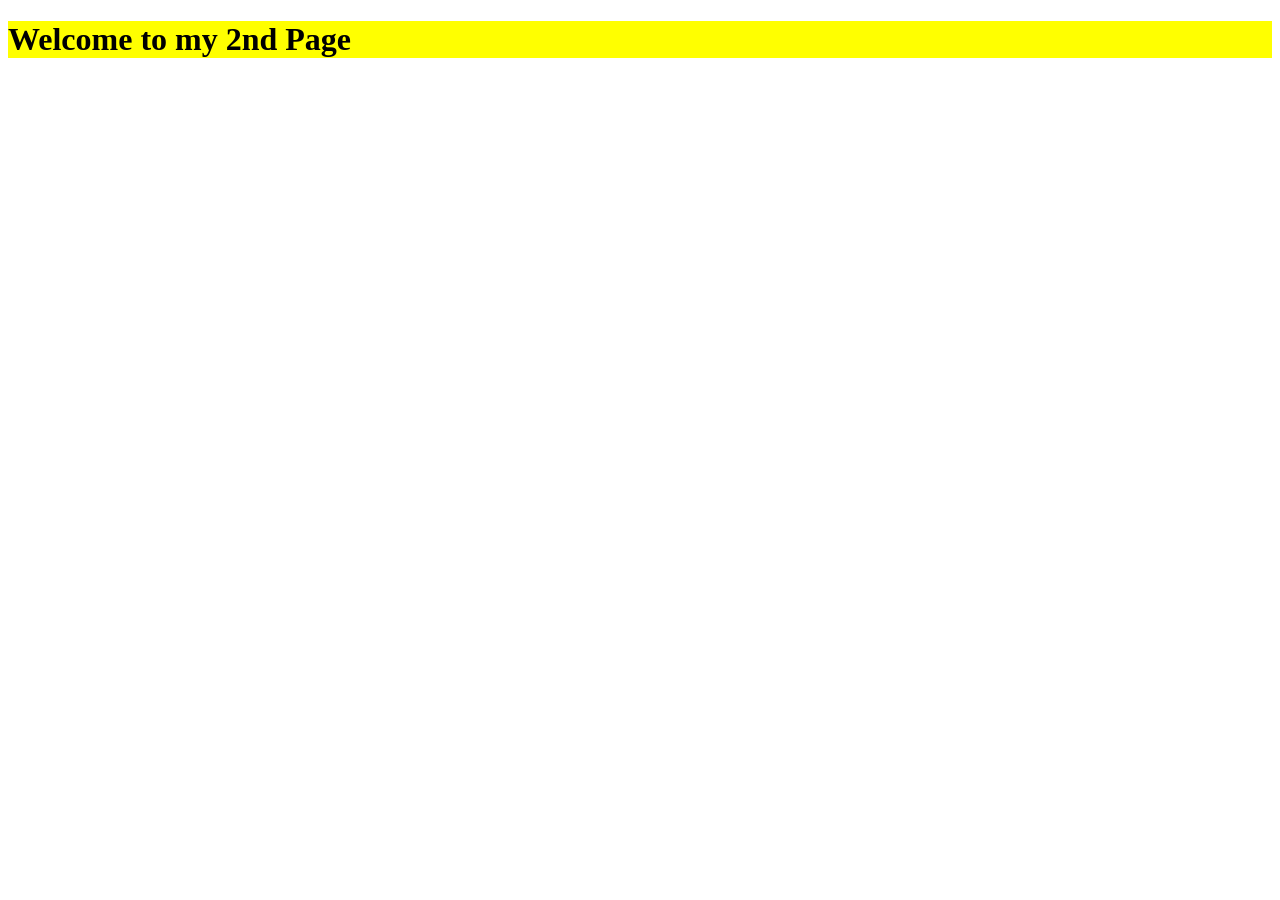
==== page2.html @ b2bf1c0d "3 Pages" ====
<!DOCTYPE html>
    <html lang="en">
        <head>
            <meta charset="UTF-8"/>
            <meta name="viewport" content="width=device-width, initial-scale=1.0"/>
            <meta http-equiv="X-UA-Compatible" content="ie=edge"/>
            <title>Christian's Hobbies</title>
            <link rel="stylesheet" href="/Styles/styles.css"/>
            <link rel="icon" type="image/png" href="/Favicons/favicon-96x96.png" sizes="96x96" />
            <link rel="icon" type="image/svg+xml" href="/Favicons/favicon.svg" />
            <link rel="shortcut icon" href="/Favicons/favicon.ico" />
            <link rel="apple-touch-icon" sizes="180x180" href="/Favicons/apple-touch-icon.png" />
            <link rel="manifest" href="/Favicons/site.webmanifest" />
        </head>
        <body>
            <h1 class="introduction" id="heading2">Welcome to my 2nd Page</h1>
        </body>
    </html>
---- Styles/styles.css ----
.introduction {
    background-color: yellow;
}
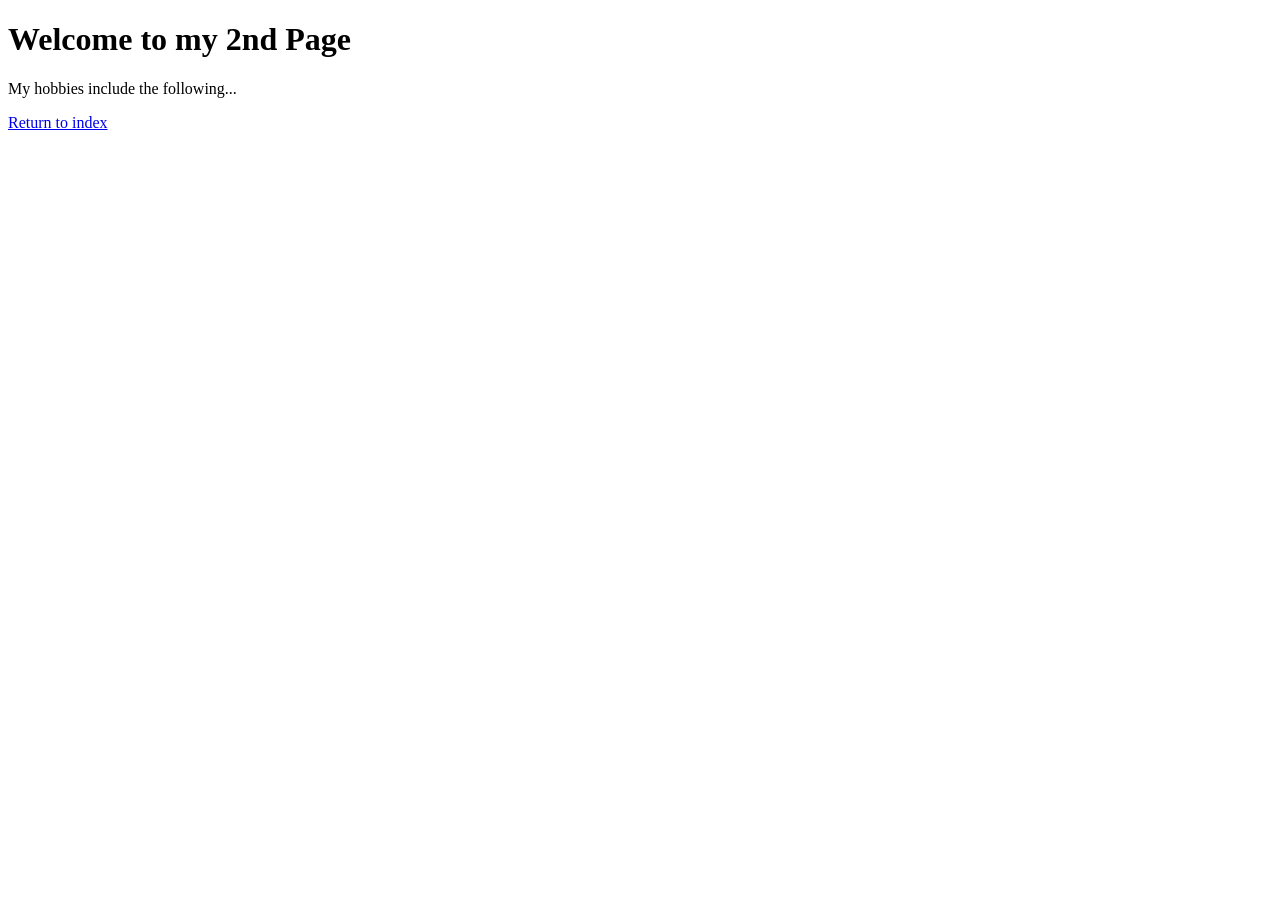
==== commit e45621e5: "Need images" ====
--- a/page2.html
+++ b/page2.html
@@ -14,5 +14,11 @@
         </head>
         <body>
             <h1 class="introduction" id="heading2">Welcome to my 2nd Page</h1>
+            <p id="Hobbies">
+                My hobbies include the following...
+            </p>
+
+            <a href="index.html">Return to index</a>
+
         </body>
     </html>
--- a/Styles/styles.css
+++ b/Styles/styles.css
@@ -1,3 +1,23 @@
-.introduction {
-    background-color: yellow;
+.subheading {
+    background-color: purple;
+    border: 2px gold;
+}
+
+header {
+    border: 3px solid black;
+
+}
+
+.container {
+  text-align: center; /* Centers the list block within the container */
+}
+ul {
+  display: inline-block; /* Allows text-align center to work on the ul */
+  text-align: left; /* Aligns the list text to the left */
+  padding: 0;
+}
+
+
+#menu {
+    background-color: purple;
 }
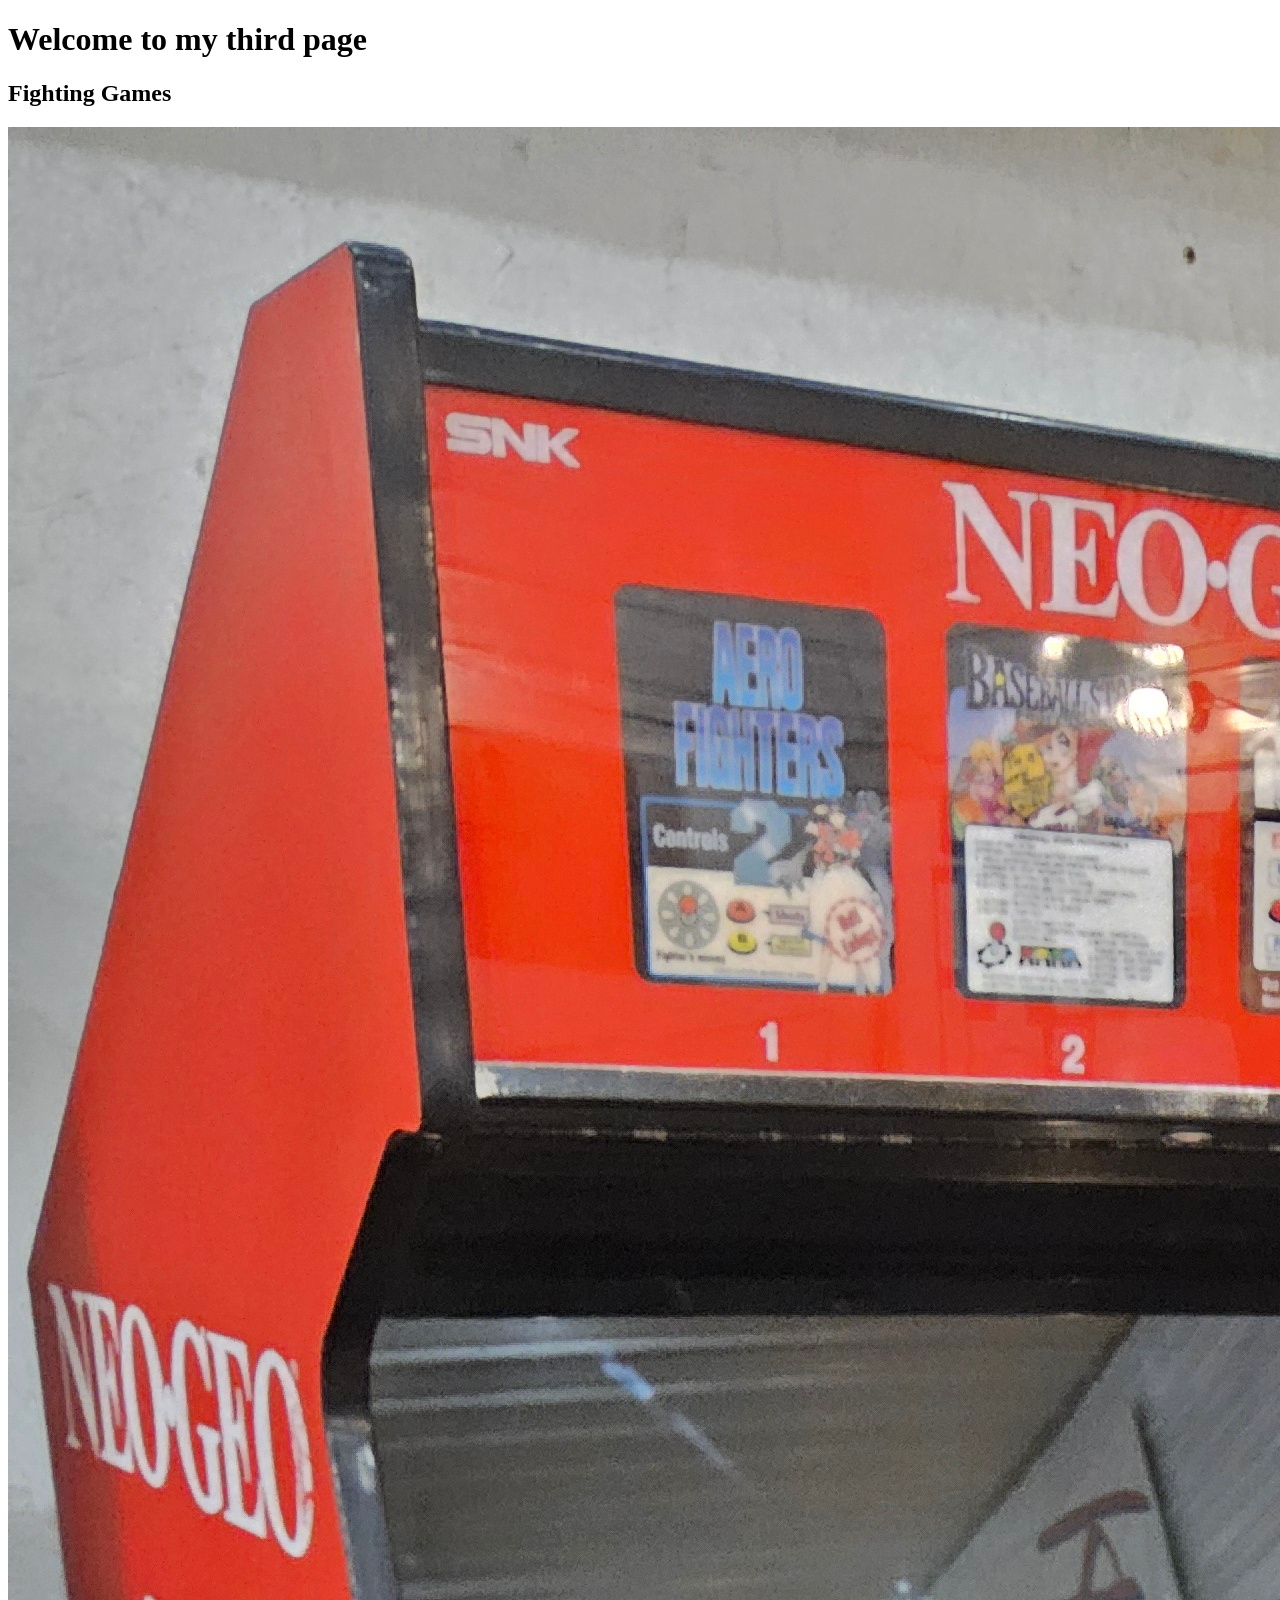
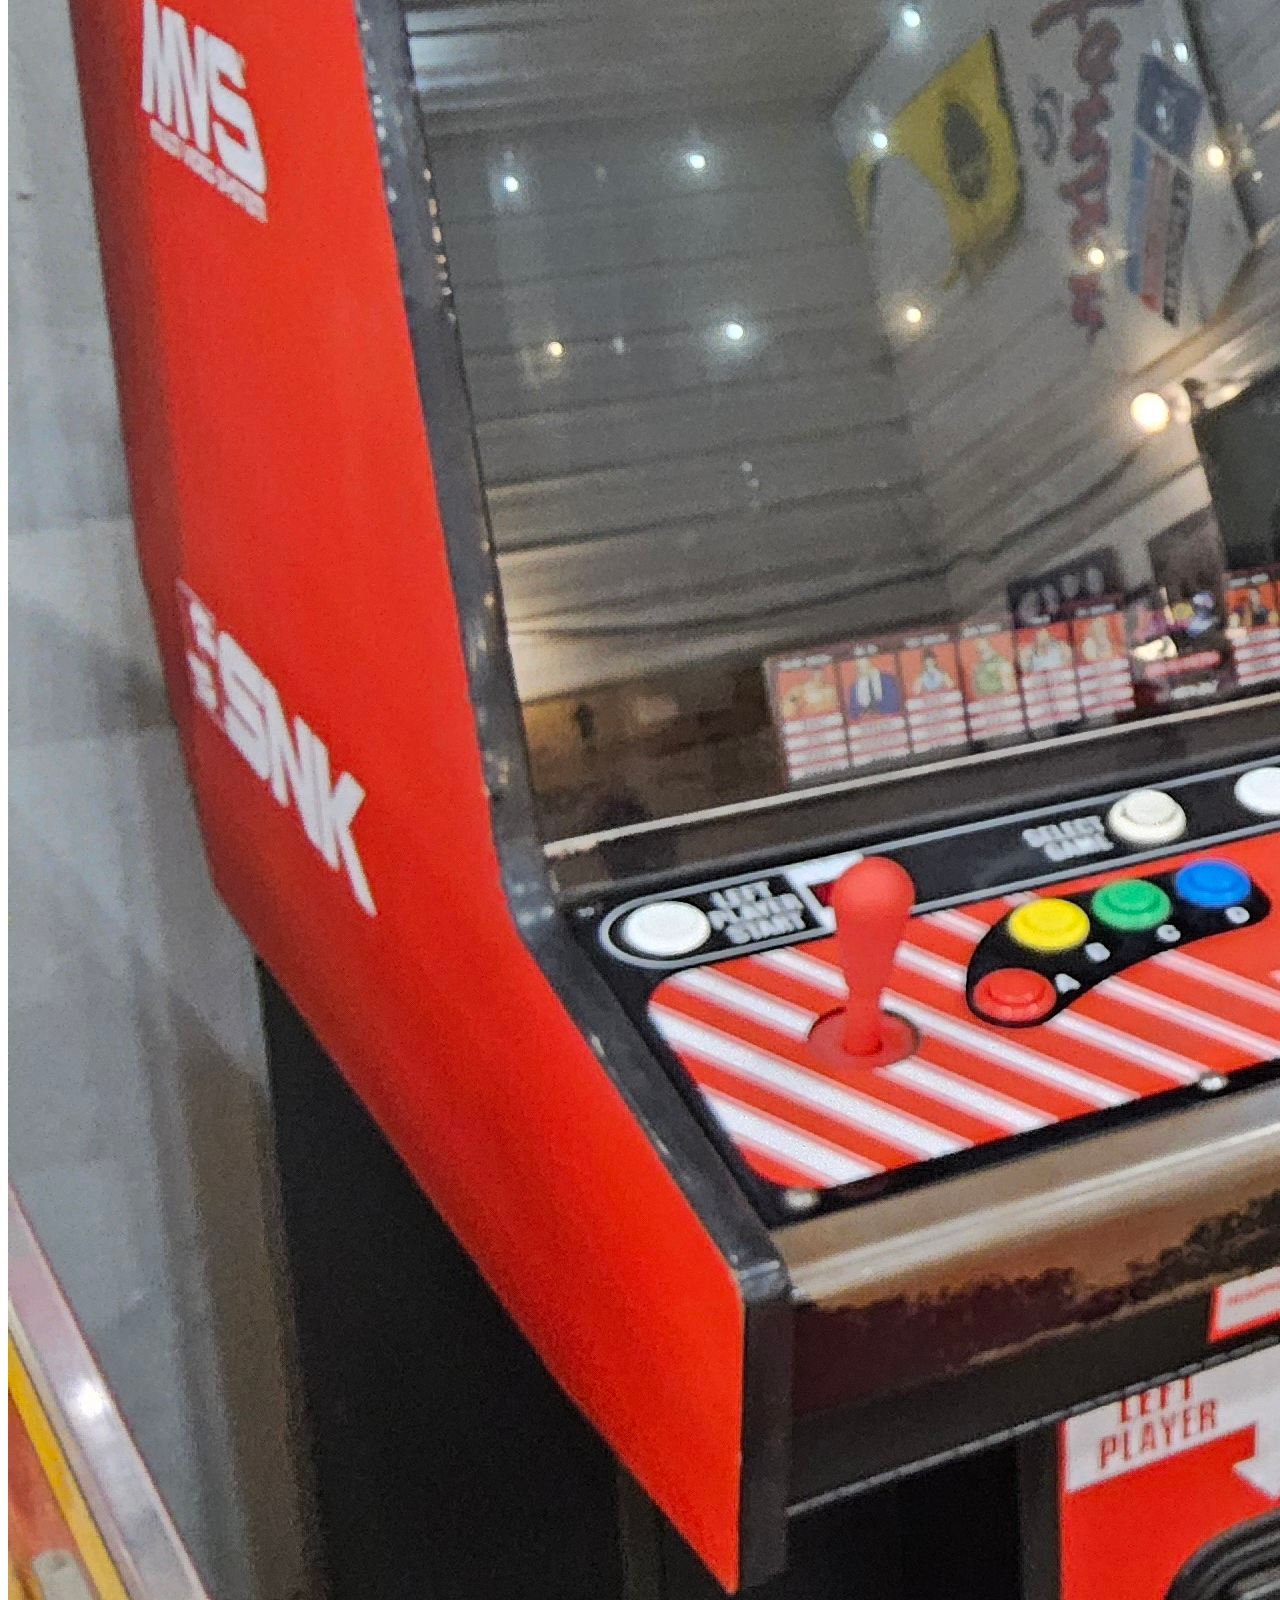
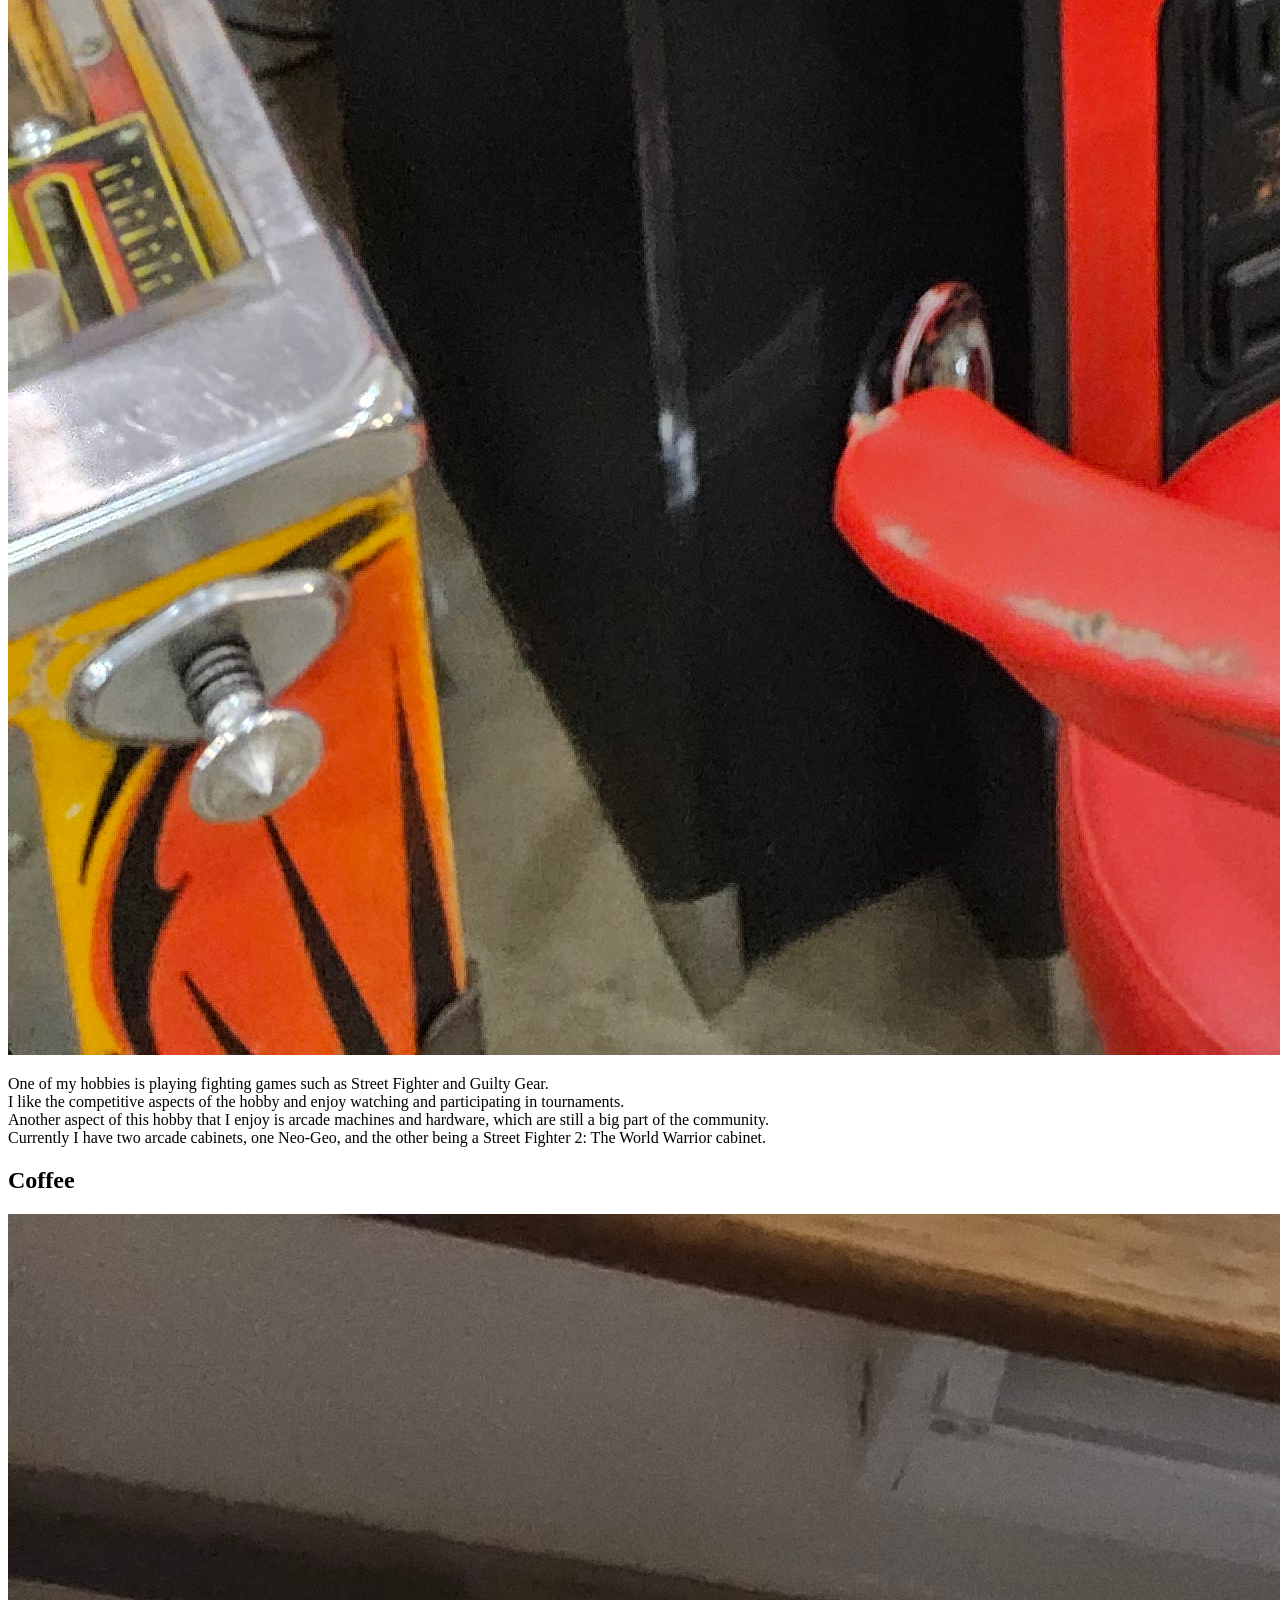
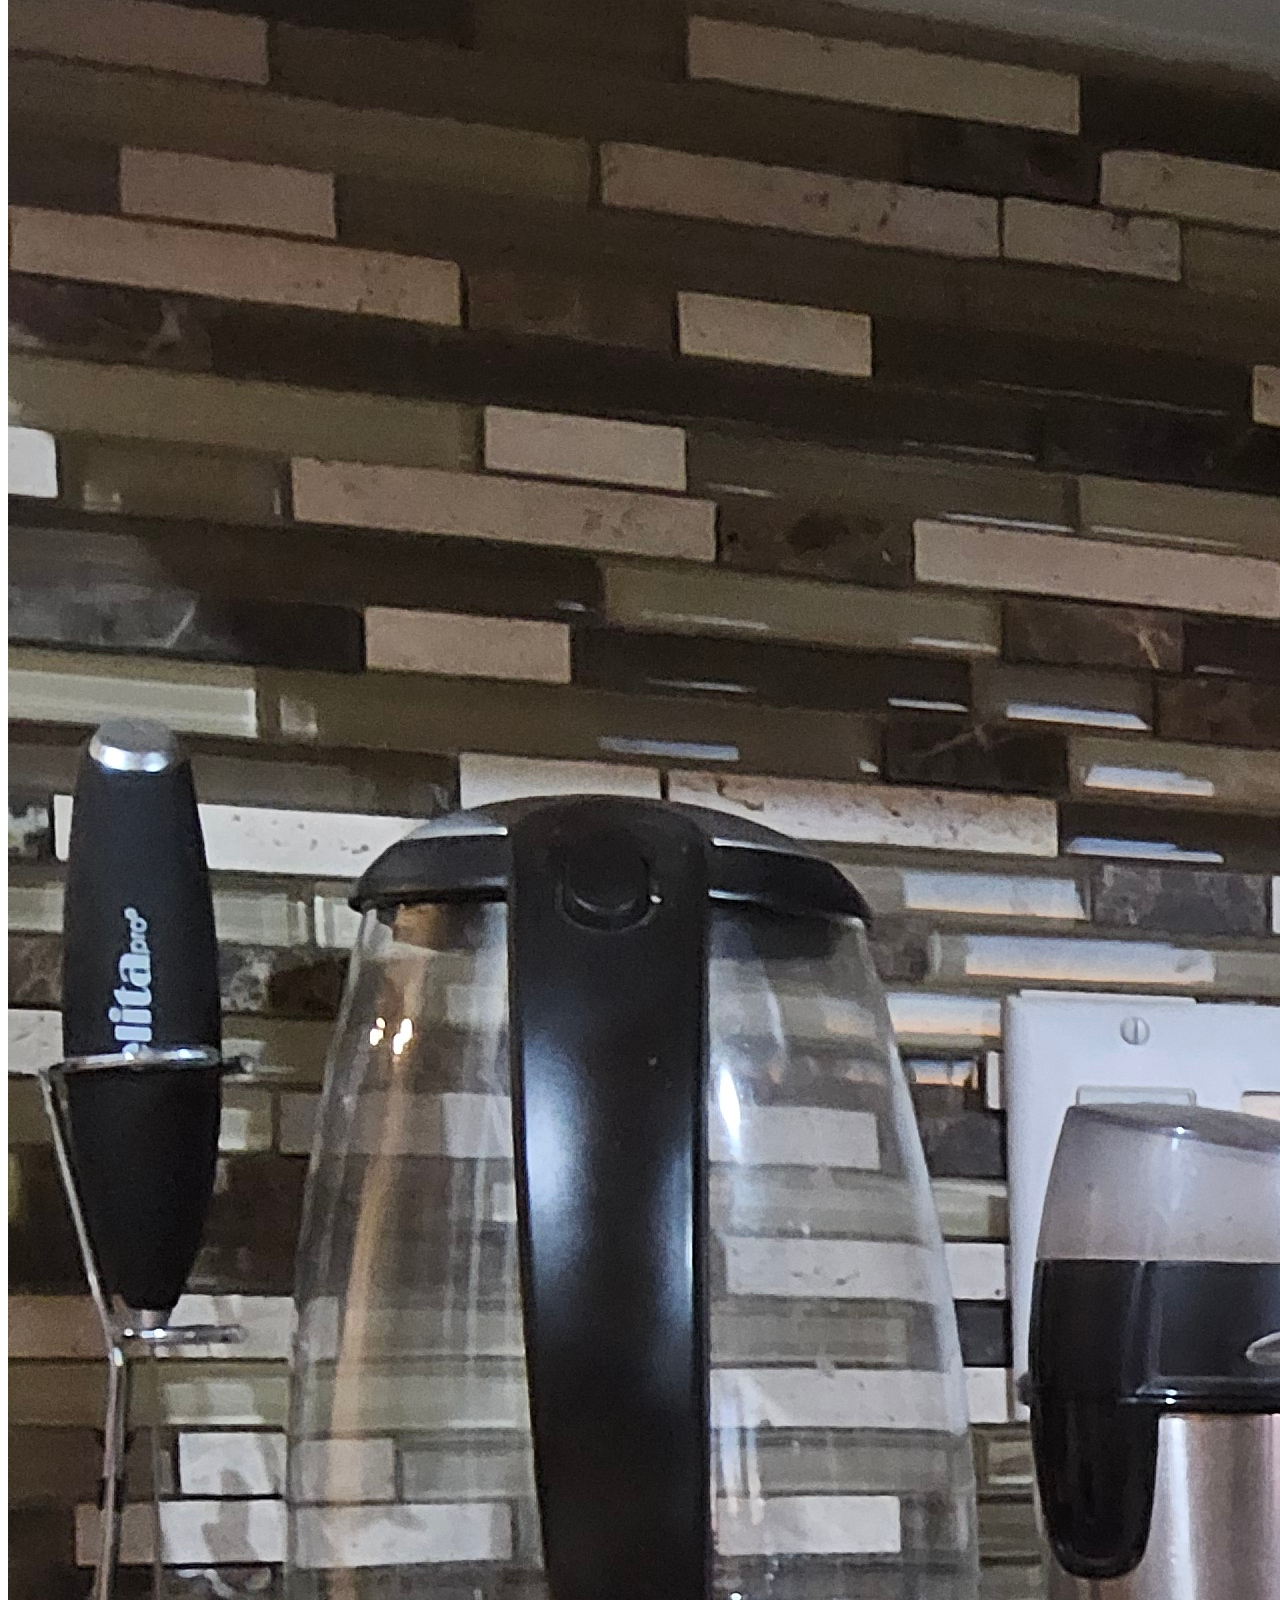
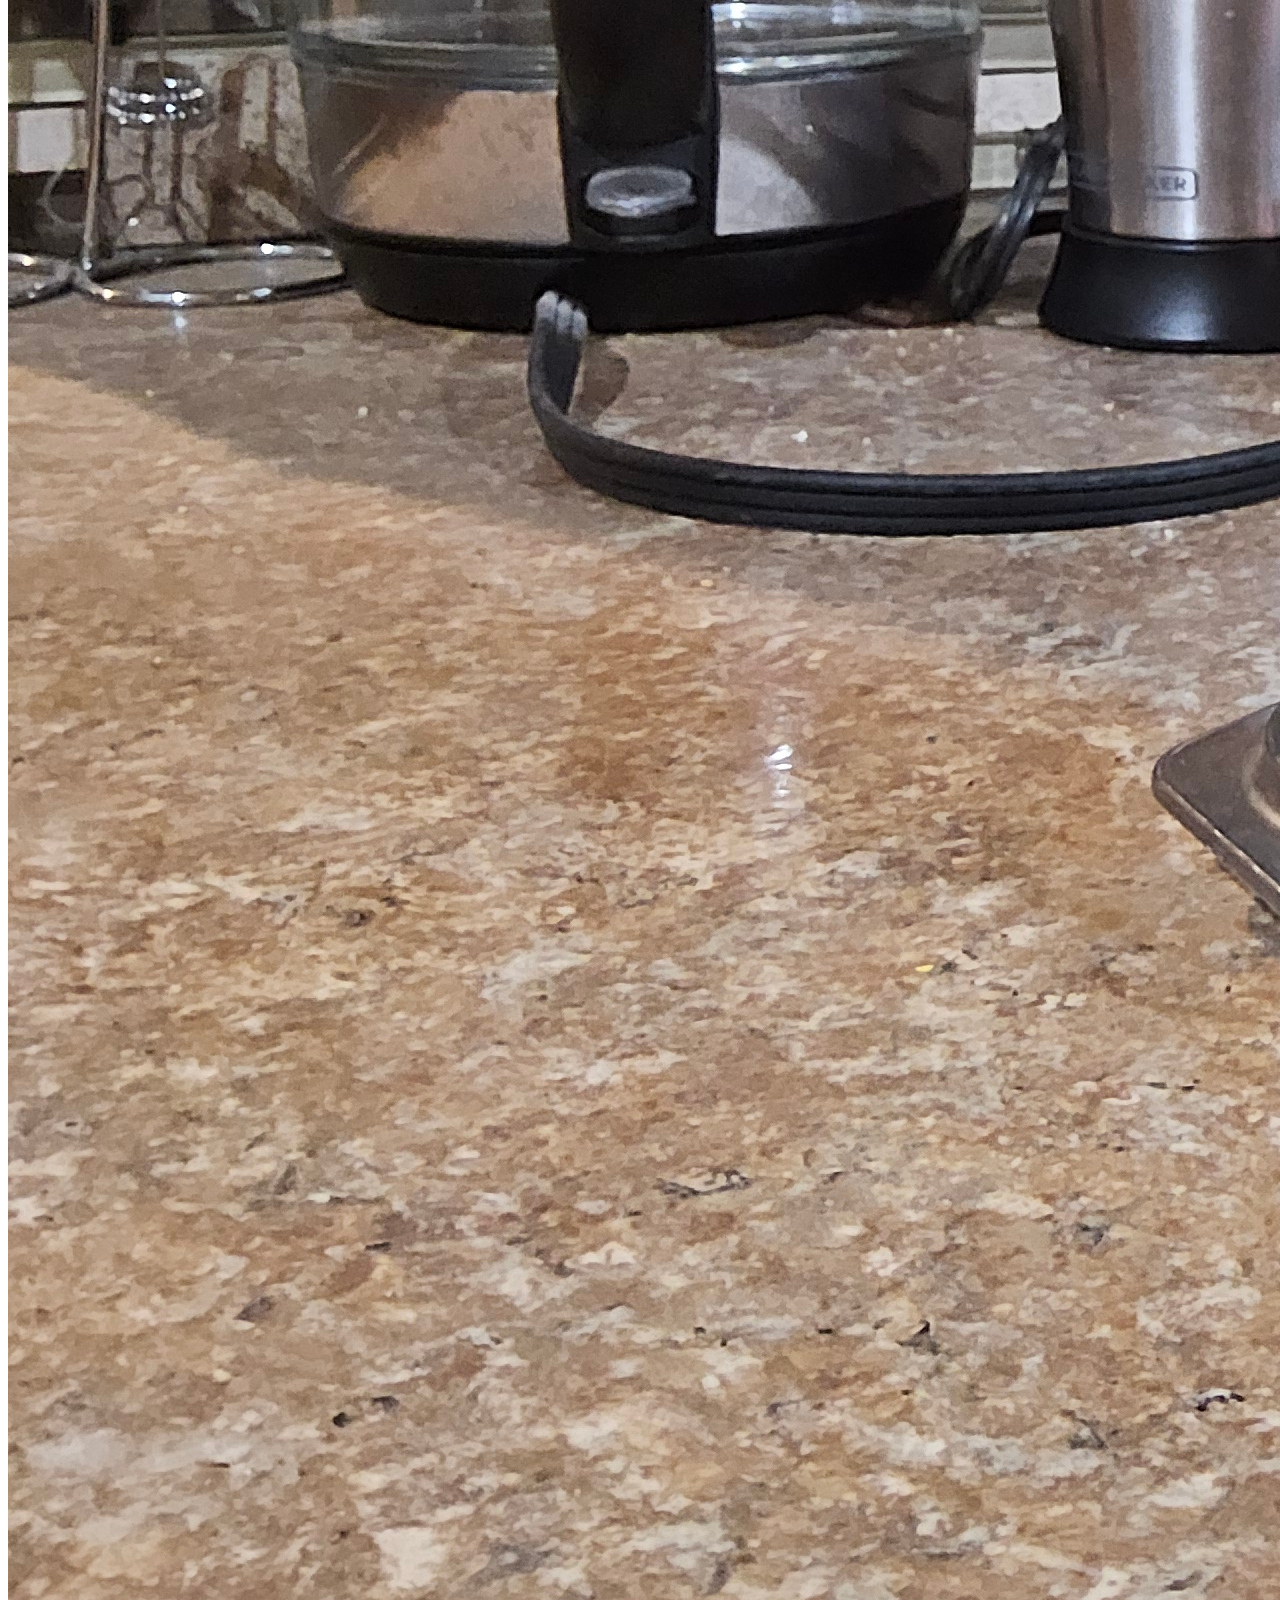
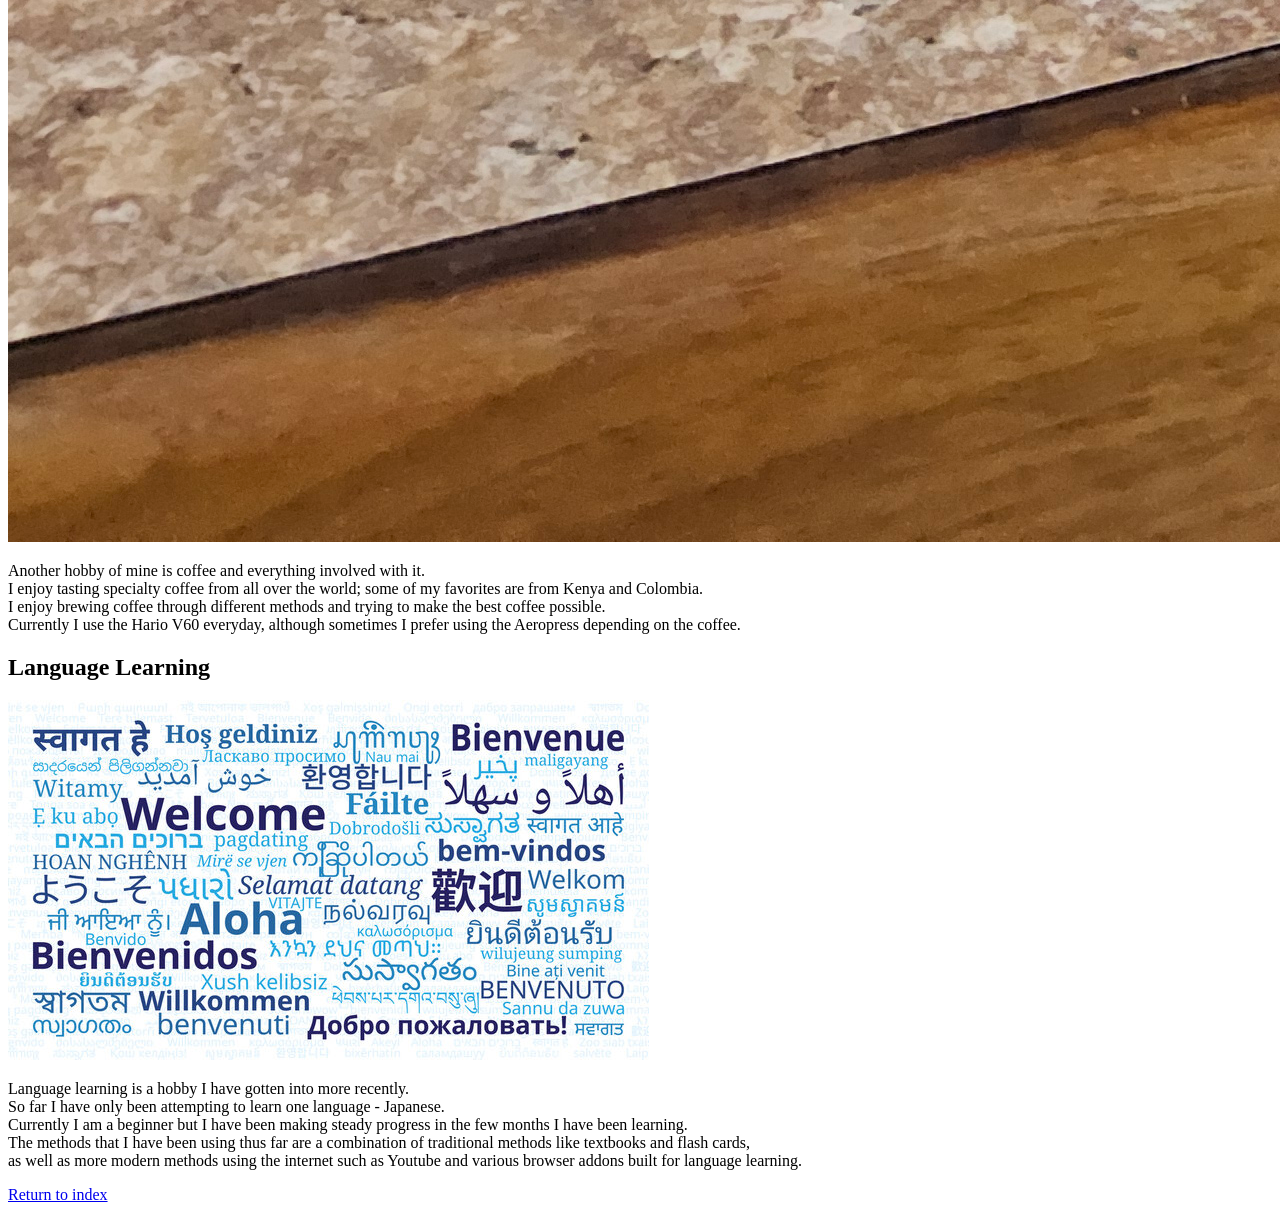
==== commit 209da067: "Added images, still need to format" ====
--- a/page2.html
+++ b/page2.html
@@ -13,10 +13,41 @@
             <link rel="manifest" href="/Favicons/site.webmanifest" />
         </head>
         <body>
-            <h1 class="introduction" id="heading2">Welcome to my 2nd Page</h1>
-            <p id="Hobbies">
-                My hobbies include the following...
-            </p>
+            <h1>Welcome to my third page</h1>
+
+            <div id="Hobbies">
+                <h2>Fighting Games</h2>
+                <img src="/Images/arcadeGames.jpg" alt="Arcade">
+                <p>
+                    One of my hobbies is playing fighting games such as Street Fighter and Guilty Gear.<br>
+                    I like the competitive aspects of the hobby and enjoy watching and participating in tournaments.<br>
+                    Another aspect of this hobby that I enjoy is arcade machines and hardware, which are still a big part of the community.<br>
+                    Currently I have two arcade cabinets, one Neo-Geo, and the other being a Street Fighter 2: The World Warrior cabinet. 
+                </p>
+            </div>
+
+            <div>
+                <h2>Coffee</h2>
+                <img src="/Images/aeropress.jpg" alt="Aeropress">
+                <p>
+                    Another hobby of mine is coffee and everything involved with it.<br>
+                    I enjoy tasting specialty coffee from all over the world; some of my favorites are from Kenya and Colombia.<br>
+                    I enjoy brewing coffee through different methods and trying to make the best coffee possible.<br>
+                    Currently I use the Hario V60 everyday, although sometimes I prefer using the Aeropress depending on the coffee. 
+                </p>
+            </div>
+
+            <div>
+                <h2>Language Learning</h2>
+                <img src="/Images/languagesStock.jpg" alt="Languages">
+                <p>
+                    Language learning is a hobby I have gotten into more recently.<br>
+                    So far I have only been attempting to learn one language - Japanese.<br>
+                    Currently I am a beginner but I have been making steady progress in the few months I have been learning.<br>
+                    The methods that I have been using thus far are a combination of traditional methods like textbooks and flash cards,<br>
+                    as well as more modern methods using the internet such as Youtube and various browser addons built for language learning. 
+                </p>
+            </div>
 
             <a href="index.html">Return to index</a>
 
--- a/Styles/styles.css
+++ b/Styles/styles.css
@@ -1,4 +1,4 @@
-.subheading {
+.subheadingHomepage {
     background-color: purple;
     border: 2px gold;
 }
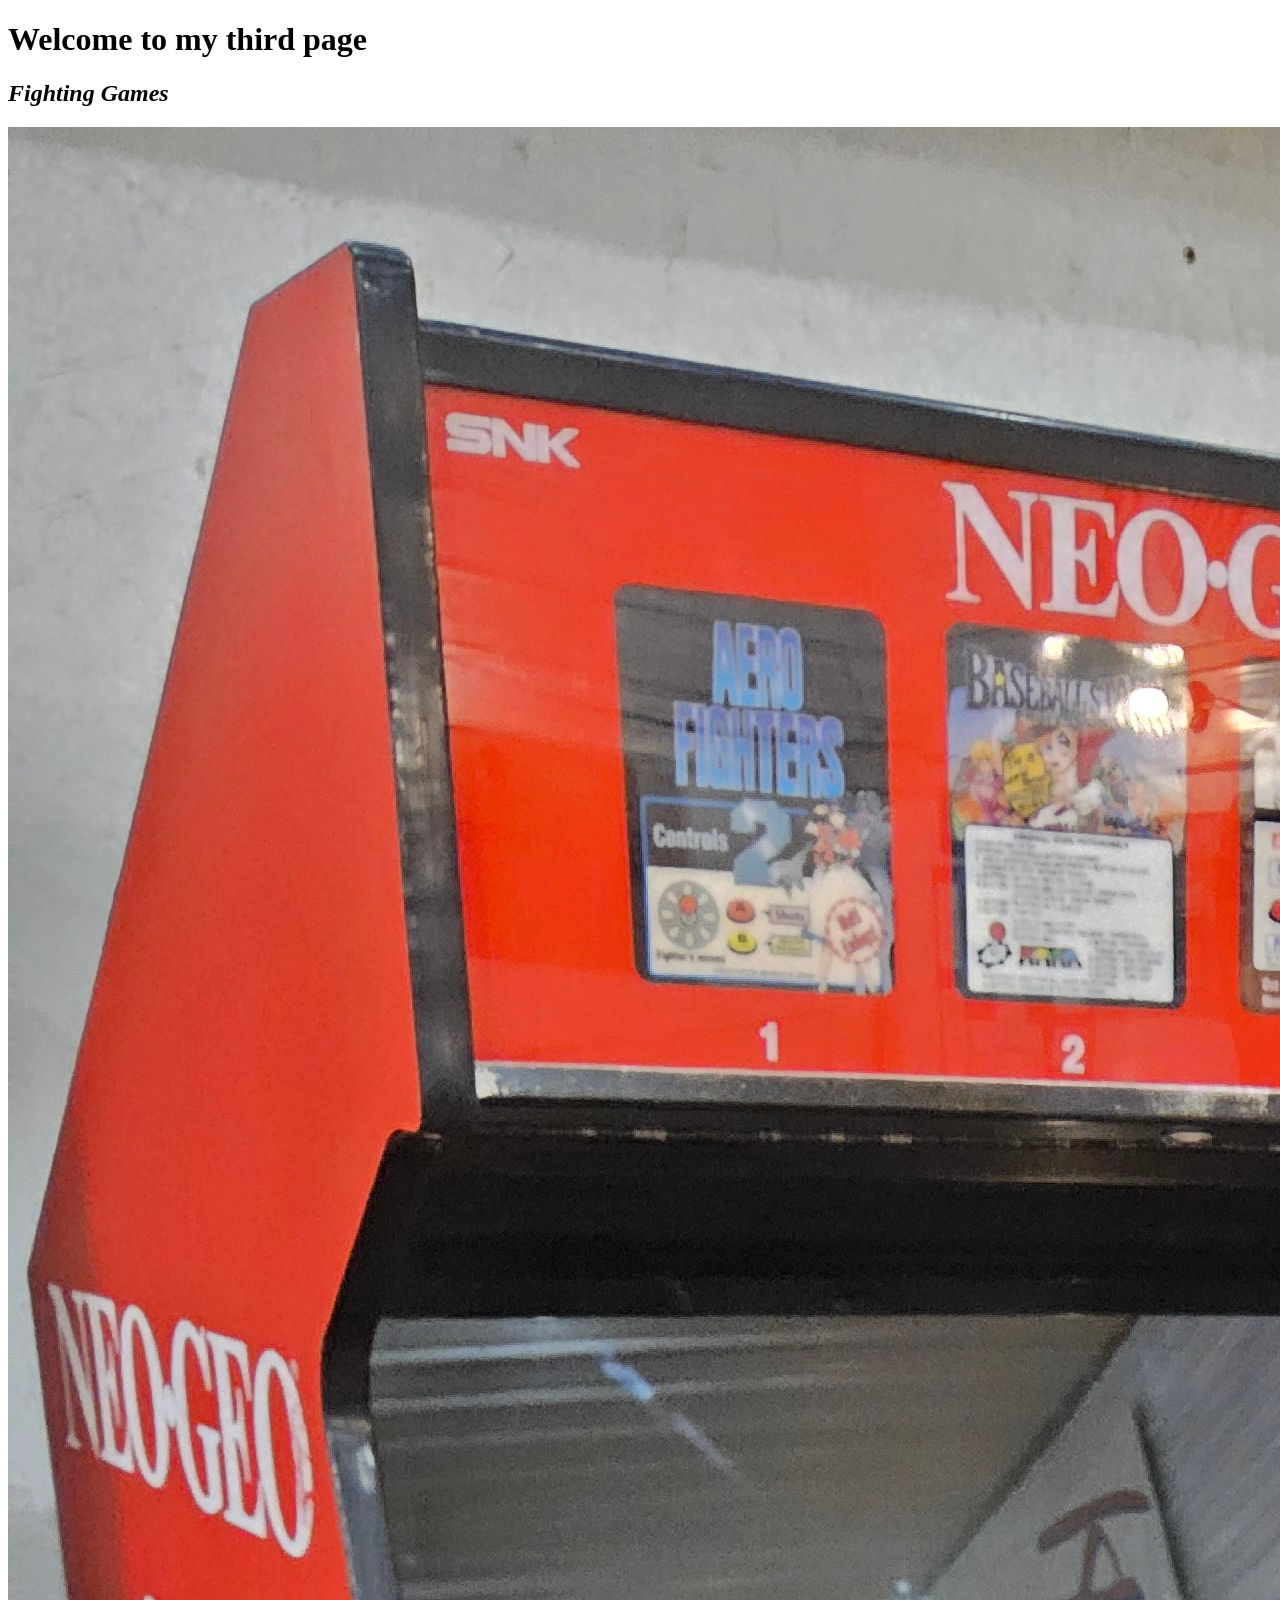
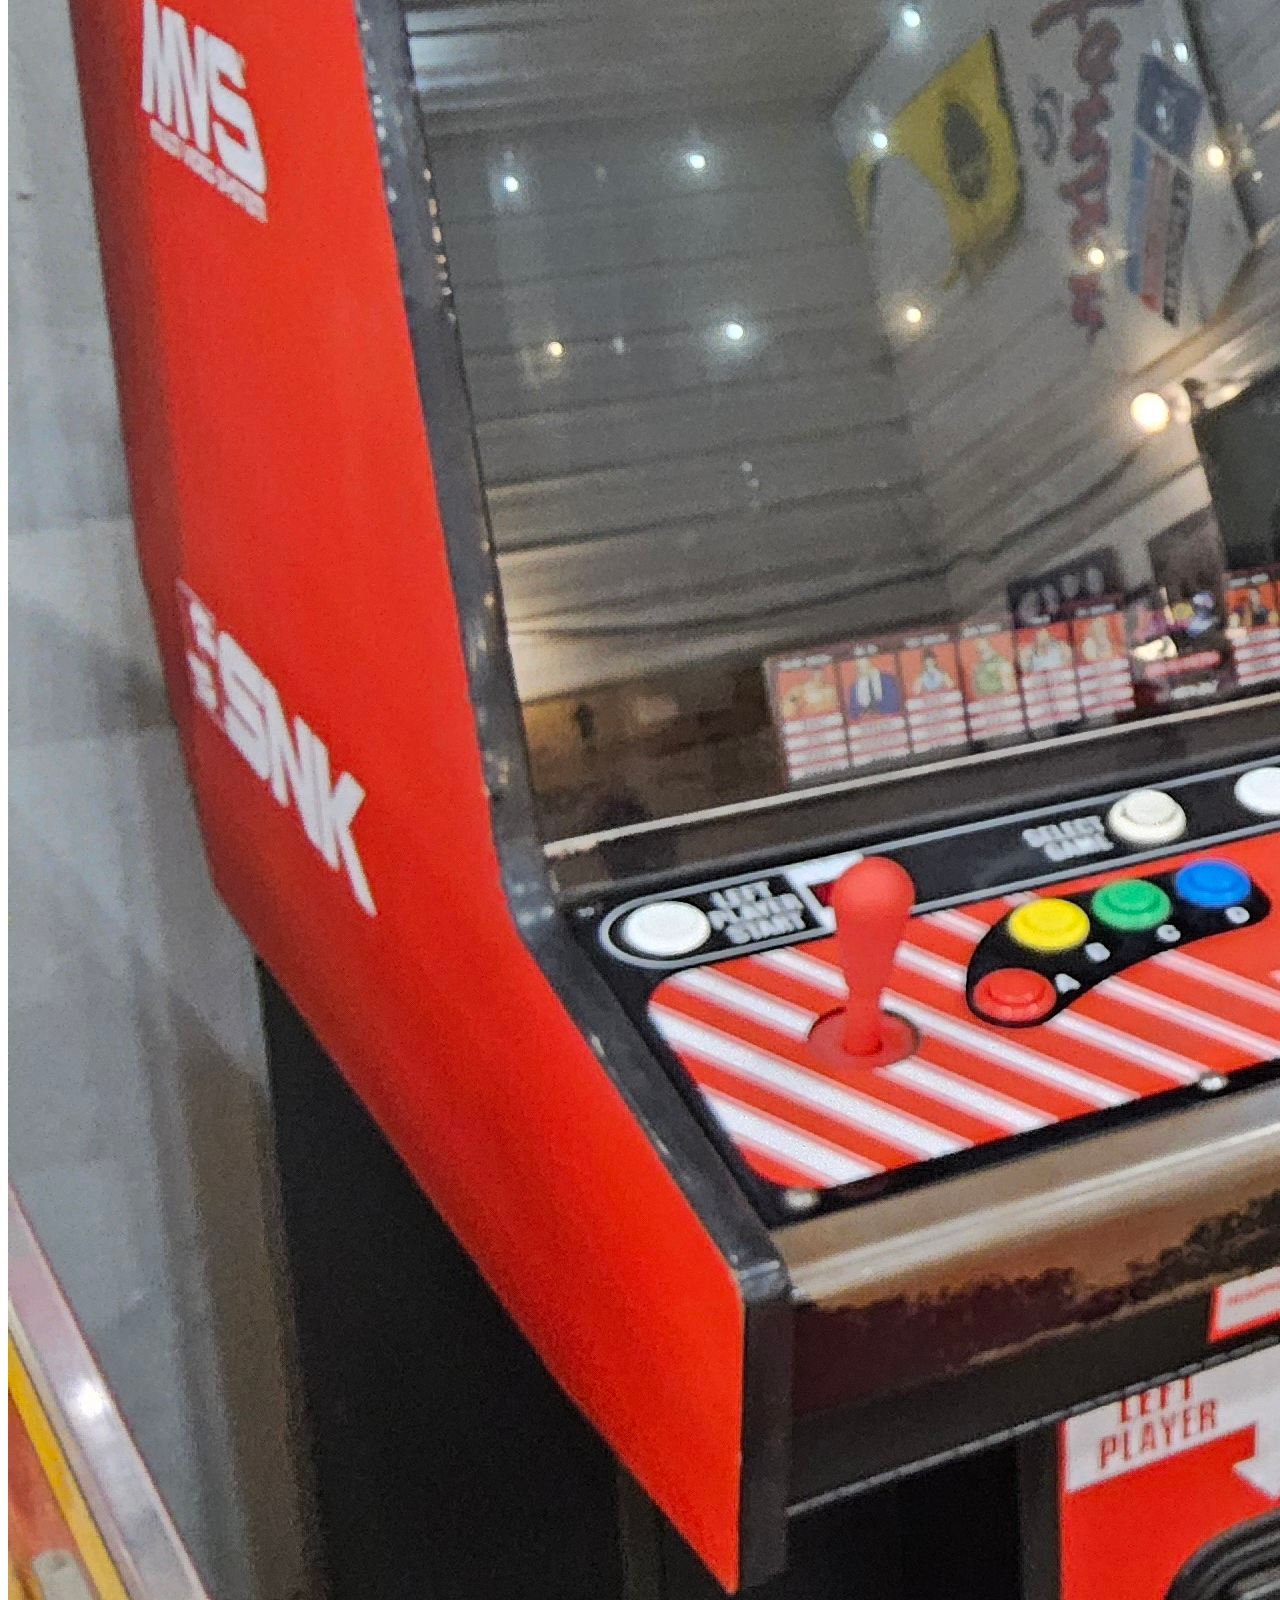
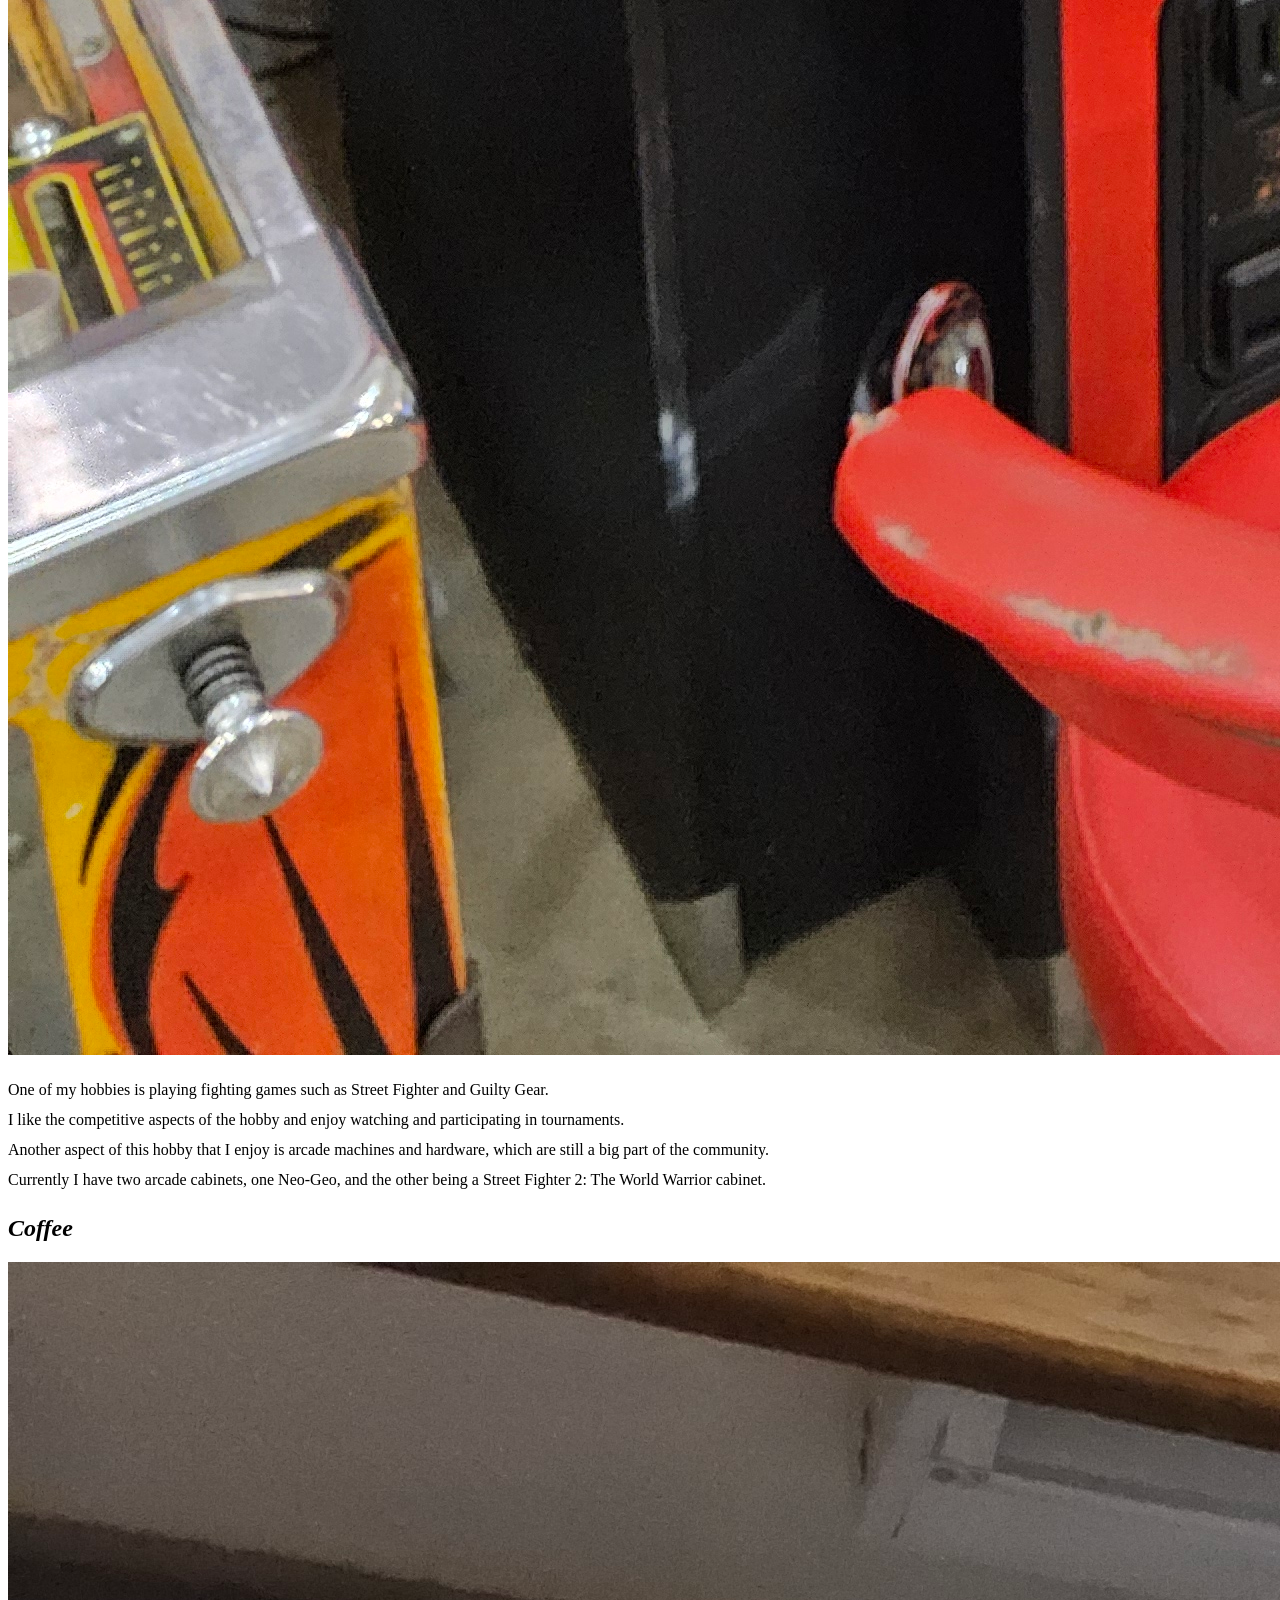
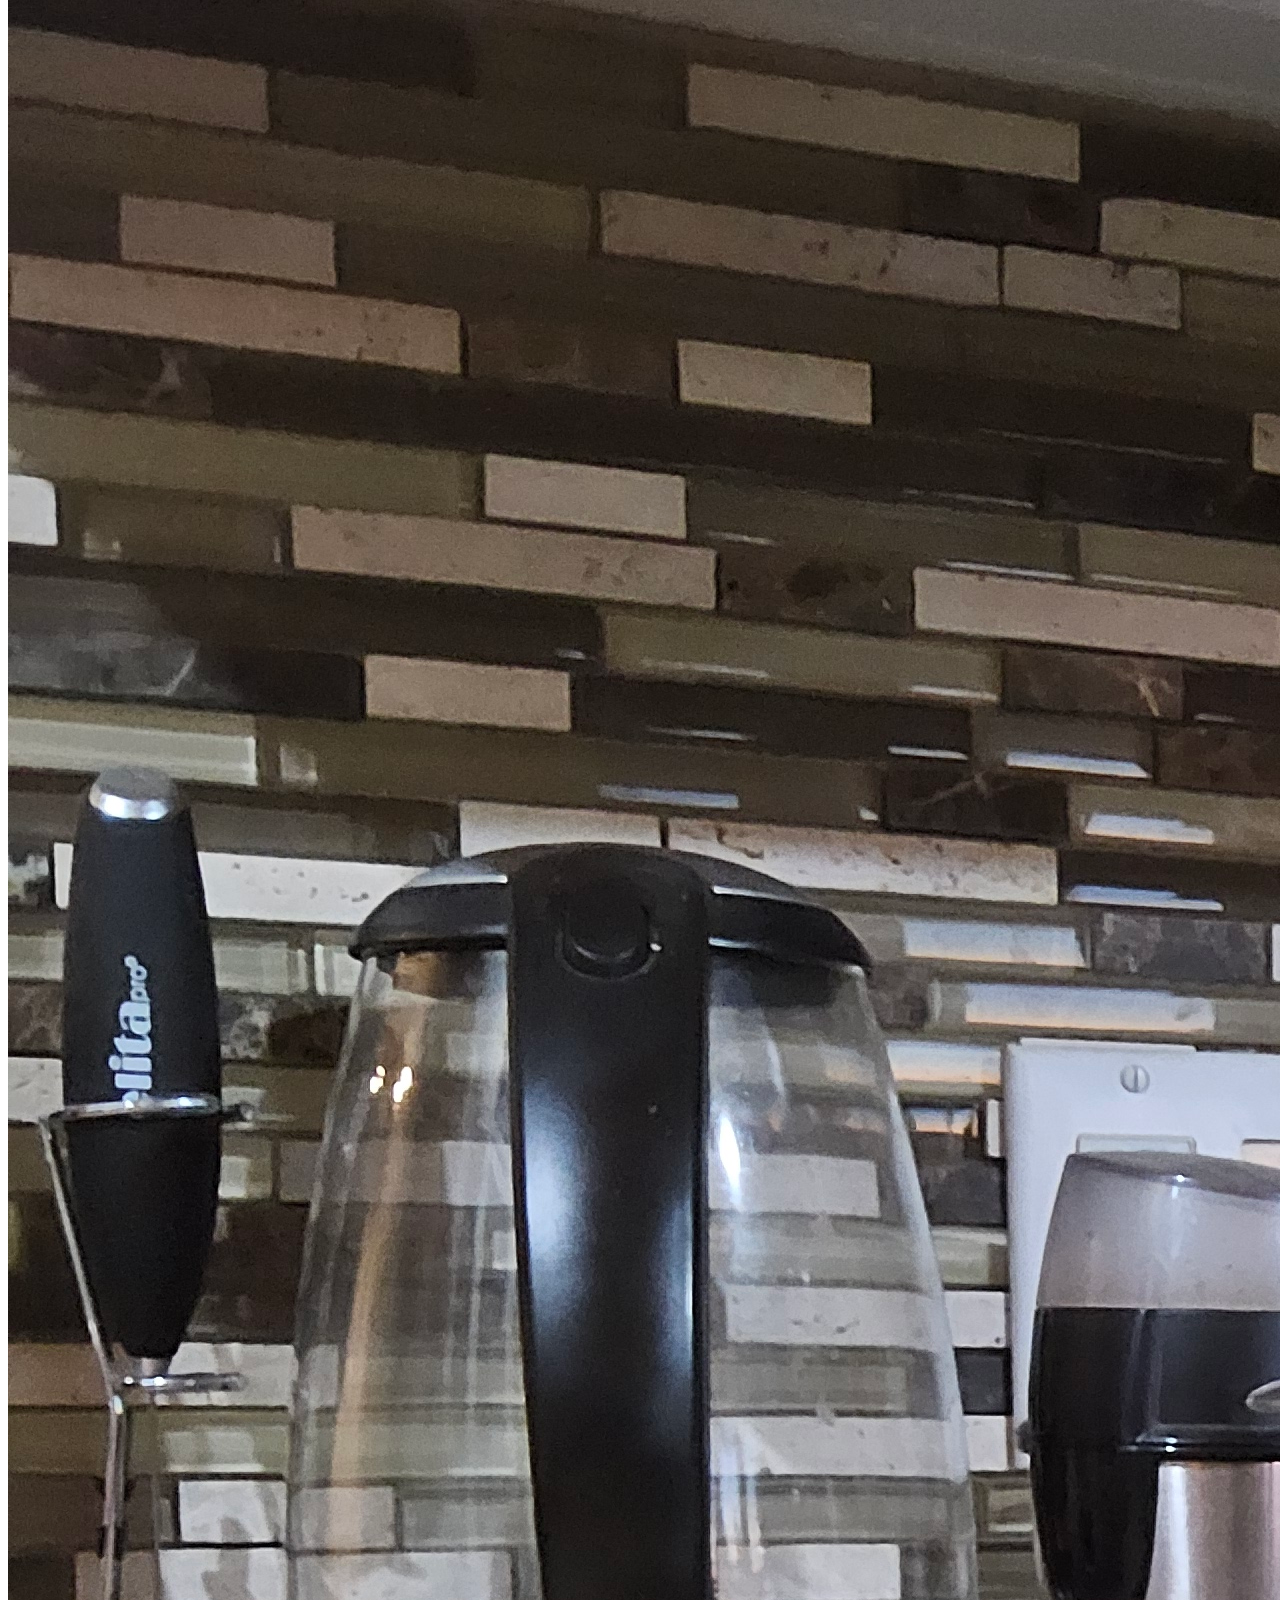
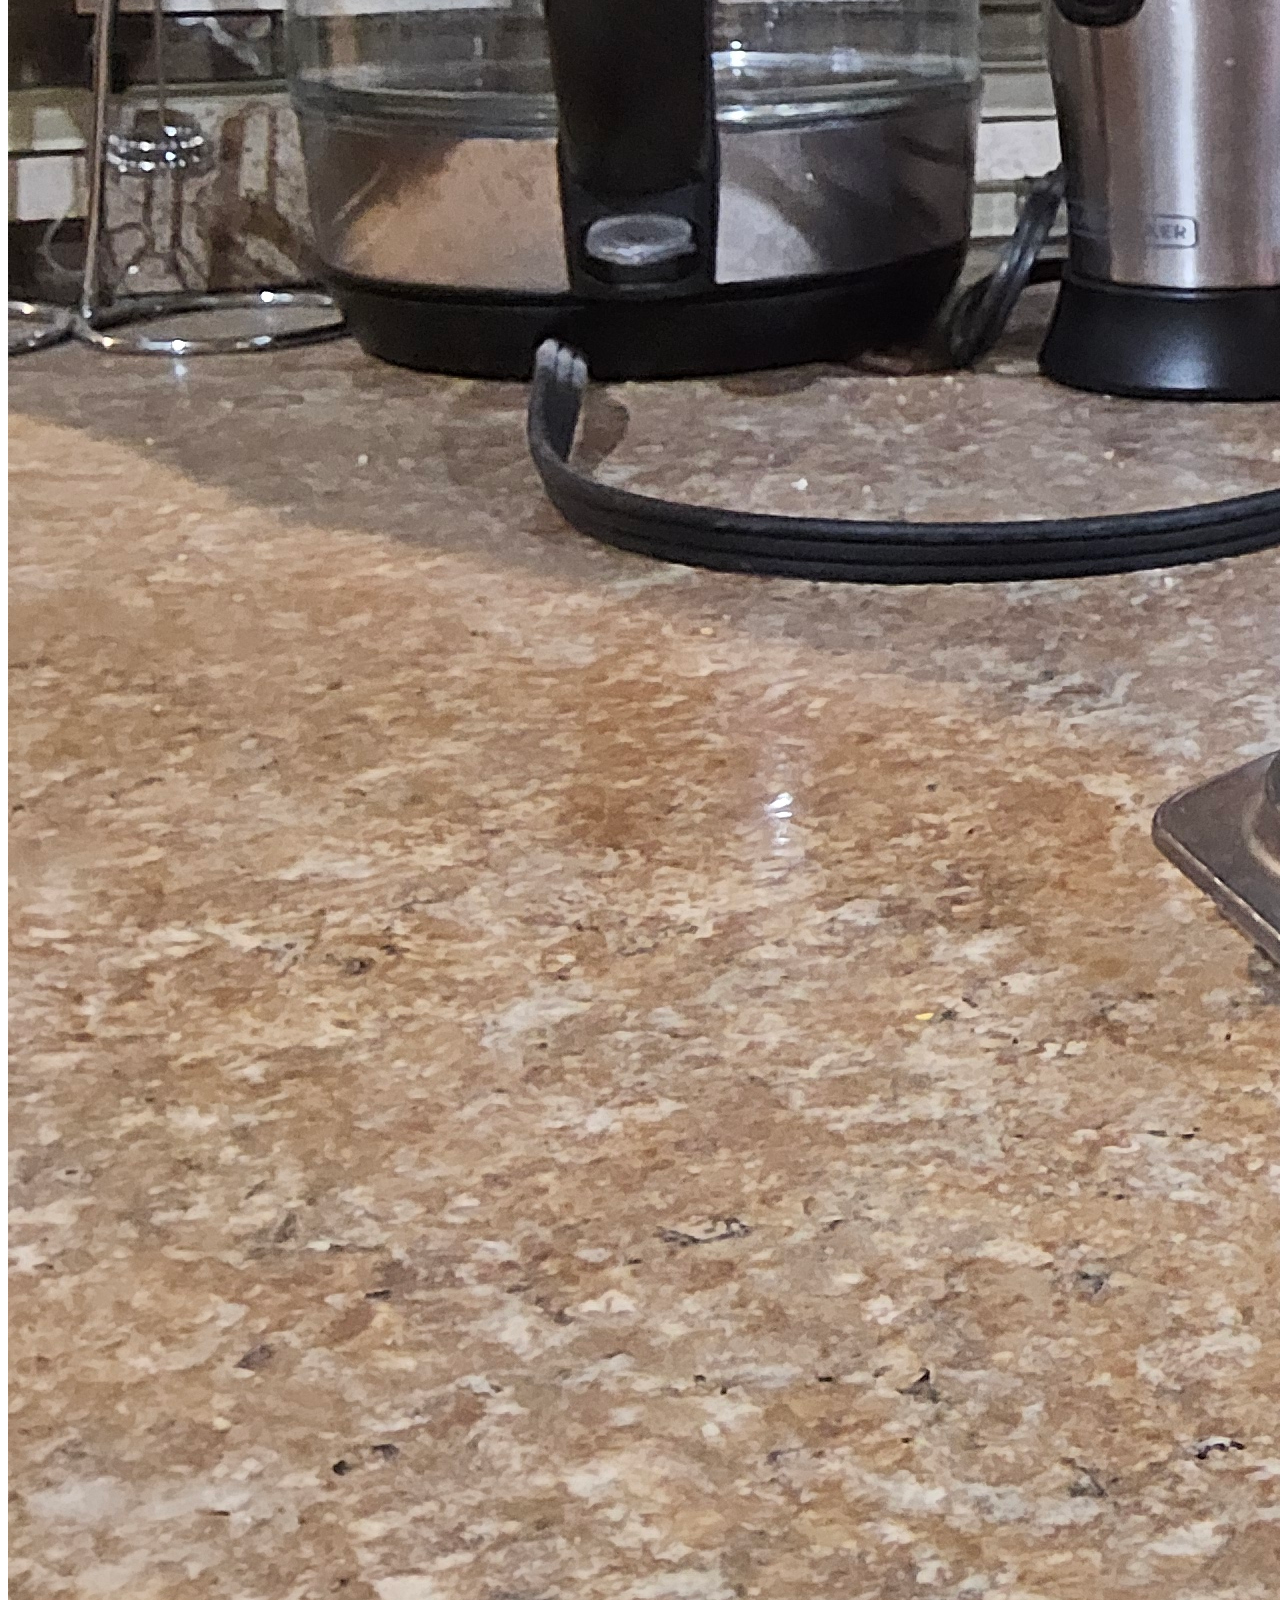
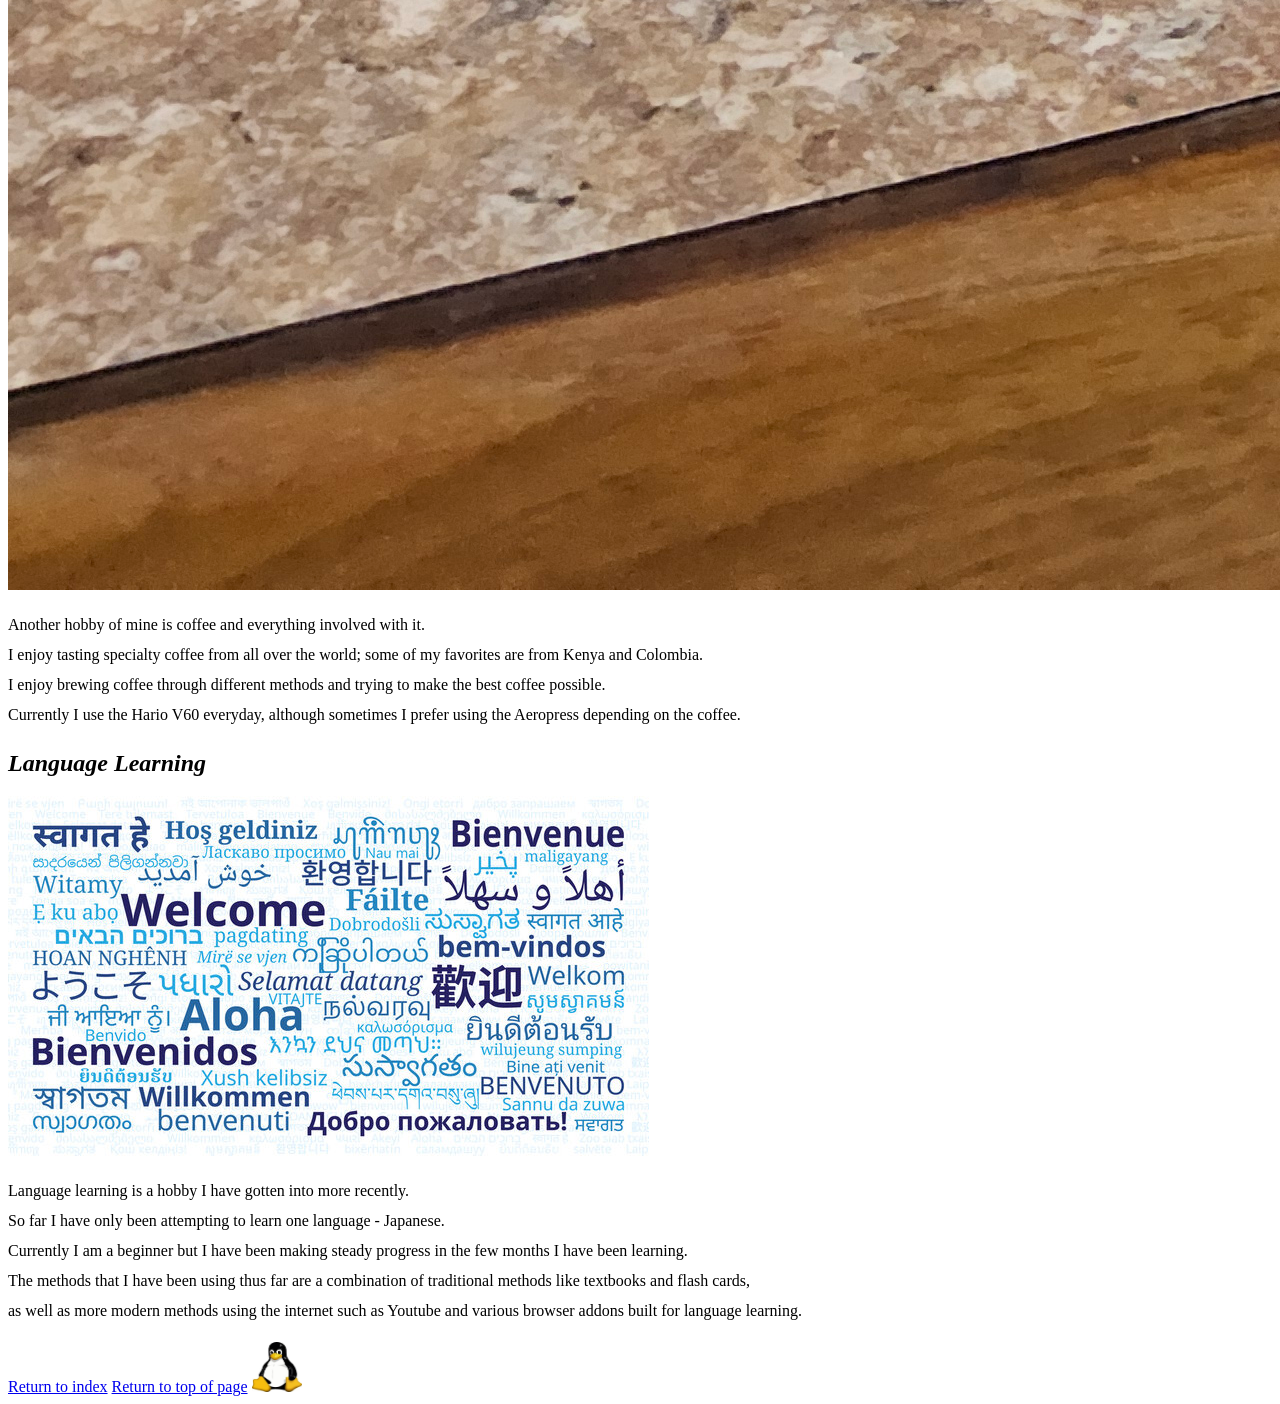
==== commit 19753fed: "Still need formatting on lists and image borders" ====
--- a/page2.html
+++ b/page2.html
@@ -13,8 +13,7 @@
             <link rel="manifest" href="/Favicons/site.webmanifest" />
         </head>
         <body>
-            <h1>Welcome to my third page</h1>
-
+            <h1 id="topPage2">Welcome to my third page</h1>
             <div id="Hobbies">
                 <h2>Fighting Games</h2>
                 <img src="/Images/arcadeGames.jpg" alt="Arcade">
@@ -50,6 +49,8 @@
             </div>
 
             <a href="index.html">Return to index</a>
+            <a href="#topPage2">Return to top of page</a>
+            <a href="/page3.html#linuxadmin"> <img src="/Images/tux.jpg" alt="Click on tux to goto page 3" width="50px" height="50px"> </a>
 
         </body>
     </html>
--- a/Styles/styles.css
+++ b/Styles/styles.css
@@ -8,9 +8,27 @@
 
 }
 
+.headerImageMain {
+    float: left;
+    margin: 0px 15px 15px 0px;
+}
+
+h3 {
+    background: -moz-repeating-linear-gradient();
+}
+
+h2 {
+    font-style: italic;
+}
+
+p {
+    line-height: 30px;
+}
+
 .container {
   text-align: center; /* Centers the list block within the container */
 }
+
 ul {
   display: inline-block; /* Allows text-align center to work on the ul */
   text-align: left; /* Aligns the list text to the left */
